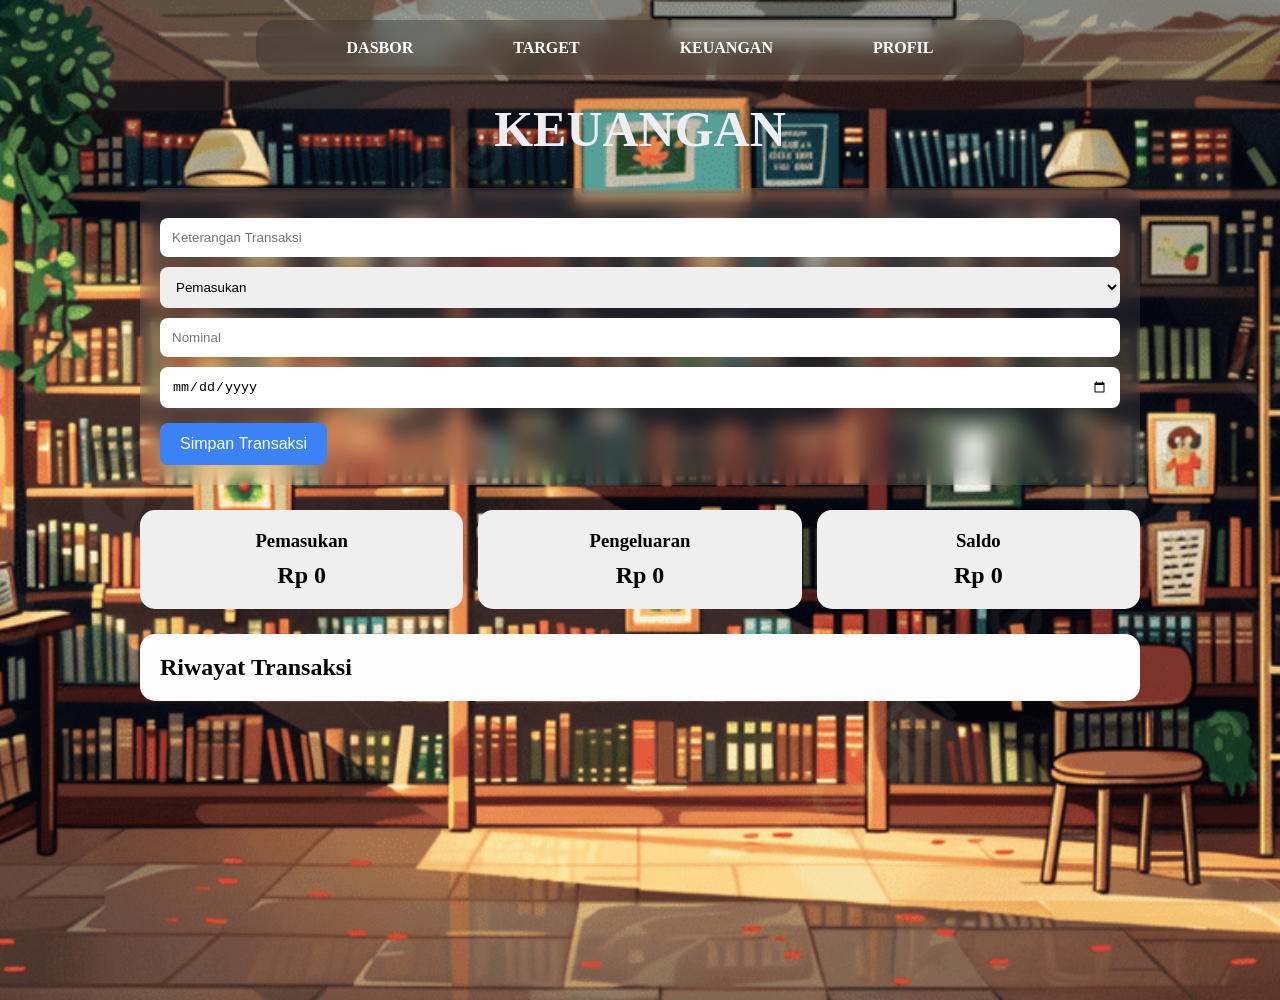
==== keuangan.html @ d0a08b33 "Update project" ====
<!DOCTYPE html>
<html lang="en">
<head>
    <meta charset="UTF-8">
    <meta name="viewport" content="width=device-width, initial-scale=1.0">
    <title>keuangan</title>
    <link rel="stylesheet" href="keuangan.css">
</head>
<body>
    <nav>
    
    <ul>
        <li><a href="index.html">DASBOR</a></li>
        <li><a href="target.html">TARGET</a></li>
        <li><a href="keuangan.html">KEUANGAN</a></li>
        <li><a href="profil.html">PROFIL</a></li>
    </ul>
   </nav>

   <div class="container">

    <h1>KEUANGAN</h1>

    <div class="form-box">

        <input
            type="text"
            id="keterangan"
            placeholder="Keterangan Transaksi">

        <select id="jenis">
            <option value="pemasukan">Pemasukan</option>
            <option value="pengeluaran">Pengeluaran</option>
        </select>

        <input
            type="number"
            id="nominal"
            placeholder="Nominal">

        <input
            type="date"
            id="tanggal">

        <button onclick="tambahData()">
            Simpan Transaksi
        </button>

    </div>

    <div class="summary">

        <div class="card">
            <h3> Pemasukan</h3>
            <h2 id="totalMasuk">Rp 0</h2>
        </div>

        <div class="card">
            <h3> Pengeluaran</h3>
            <h2 id="totalKeluar">Rp 0</h2>
        </div>

        <div class="card">
            <h3> Saldo</h3>
            <h2 id="saldo">Rp 0</h2>
        </div>

    </div>

    <div class="transaksi">

        <h2>Riwayat Transaksi</h2>

        <div id="listTransaksi"></div>

    </div>

</div>
<script src="keuangan.js"></script>
</body>
</html>
---- keuangan.css ----
*{
    margin:0;
    padding:0;
    box-sizing:border-box;
}


body{
    min-height:100vh;
    background-image:url(walpaperbuku.jpg);
    background-size:cover;
    background-position:center;
    background-repeat:no-repeat;

}


/* NAVBAR */
nav{
    position:fixed;
    top:20px;
    left:50%;
    transform:translateX(-50%);

    width:60%;
    min-height:55px;

    background:#22222253;
    padding:0 30px;

    display:flex;
    justify-content:center;
    align-items:center;

    backdrop-filter:blur(10px);
    -webkit-backdrop-filter:blur(10px);

    border-radius:20px;
    z-index:10;
}


/* MENU */
ul{
    display:flex;
    justify-content:center;
    align-items:center;

    gap:100px;
    list-style:none;
}


a{
    color:white;
    text-decoration:none;
    font-size:16px;
    font-weight:600;
    transition:.3s;
}


a:hover{
    color:aqua;
}
.container{
    max-width:1000px;
    margin:auto;
}

h1{
    text-align:center;
    margin-bottom:30px;
    margin-top: 100px;
    color: rgb(236, 238, 243);
    font-family:fantasy;
    font-size: 50px;
}

.form-box{
    background:rgba(255,255,255,0.08);
    backdrop-filter:blur(10px);
    padding:20px;
    border-radius:15px;
    margin-bottom:25px;
}

input,
select{
    width:100%;
    padding:12px;
    margin-top:10px;
    border:none;
    border-radius:8px;
}

button{
    margin-top:15px;
    padding:12px 20px;
    border:none;
    border-radius:8px;
    cursor:pointer;
    background:#3b82f6;
    color:white;
    font-size:16px;
}

button:hover{
    background:#2563eb;
}

.summary{
    display:grid;
    grid-template-columns:repeat(auto-fit,minmax(220px,1fr));
    gap:15px;
    margin-bottom:25px;
}

.card{
    background:rgb(240, 239, 239);
    padding:20px;
    border-radius:15px;
    text-align:center;
}

.card h2{
    margin-top:10px;
}

.transaksi{
    background:rgb(252, 252, 253);
    padding:20px;
    border-radius:15px;
}

.item{
    display:flex;
    justify-content:space-between;
    align-items:center;
    padding:12px;
    margin-top:10px;
    background:rgba(255,255,255,0.08);
    border-radius:10px;
    flex-wrap:wrap;
}

.hapus{
    background:#ef4444;
}

.hapus:hover{
    background:#dc2626;
}

@media(max-width:768px){

    body{
        padding:15px;
    }

    .item{
        flex-direction:column;
        gap:10px;
        align-items:flex-start;
    }
}
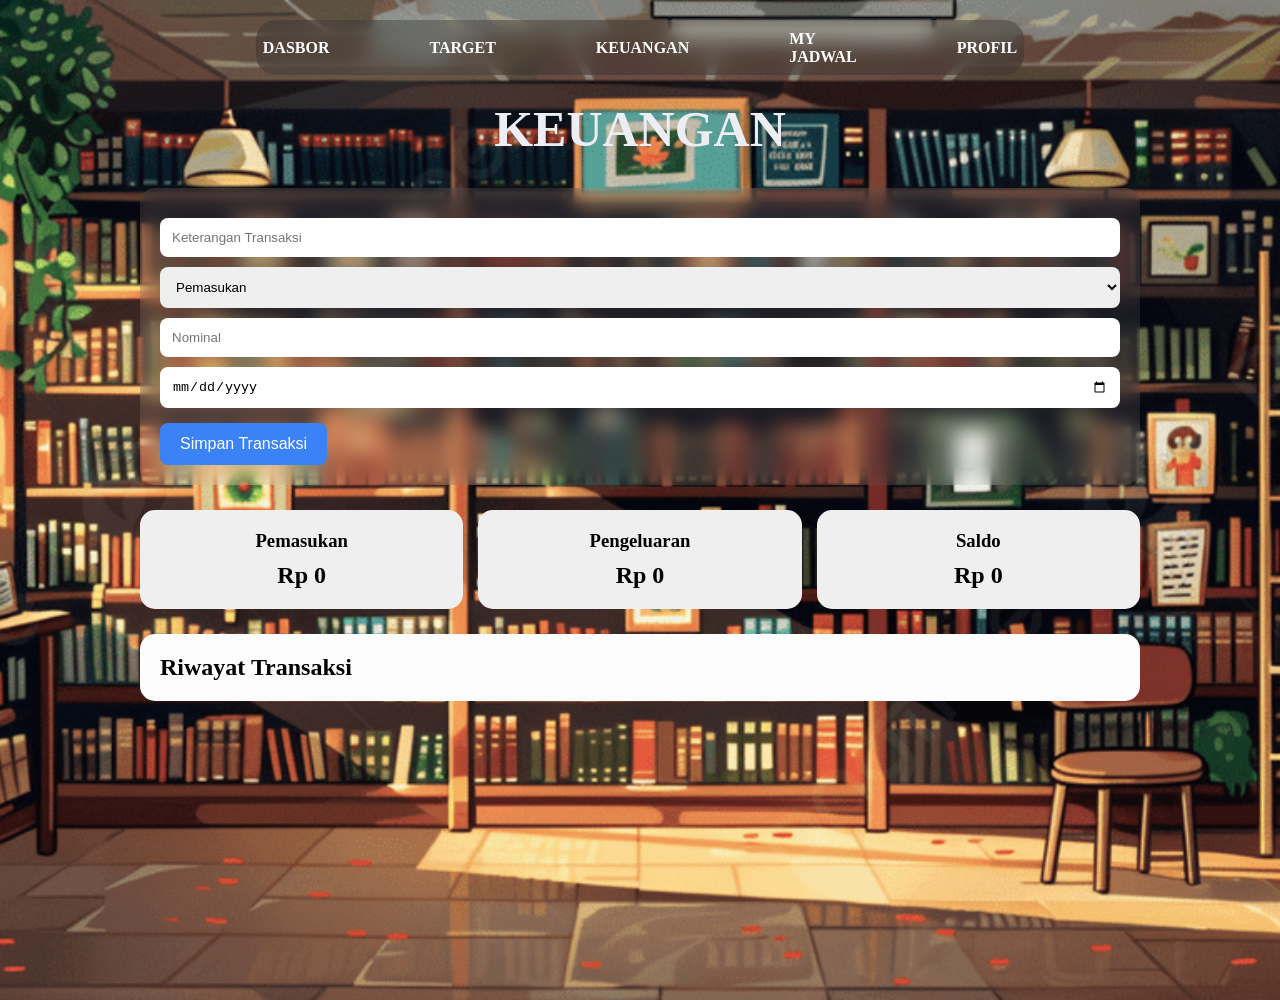
==== commit 9318ecd7: "Update project" ====
--- a/keuangan.html
+++ b/keuangan.html
@@ -13,6 +13,7 @@
         <li><a href="index.html">DASBOR</a></li>
         <li><a href="target.html">TARGET</a></li>
         <li><a href="keuangan.html">KEUANGAN</a></li>
+        <a href="jadwal.html">MY JADWAL</a>
         <li><a href="profil.html">PROFIL</a></li>
     </ul>
    </nav>
--- a/keuangan.css
+++ b/keuangan.css
@@ -164,3 +164,111 @@
         align-items:flex-start;
     }
 }
+/* TABLET */
+@media (max-width: 992px){
+
+    nav{
+        width:80%;
+        padding:0 20px;
+    }
+
+    ul{
+        gap:40px;
+    }
+
+    h1{
+        font-size:40px;
+    }
+}
+
+
+/* MOBILE */
+@media (max-width: 768px){
+
+    body{
+        padding:15px;
+    }
+
+    nav{
+        width:90%;
+        padding:15px;
+        height:auto;
+    }
+
+    ul{
+        gap:20px;
+        flex-wrap:wrap;
+    }
+
+    a{
+        font-size:14px;
+    }
+
+    h1{
+        font-size:32px;
+        margin-top:120px;
+    }
+
+    .container{
+        width:100%;
+    }
+
+    .form-box{
+        padding:15px;
+    }
+
+    input,
+    select,
+    button{
+        font-size:14px;
+    }
+
+    .summary{
+        grid-template-columns:1fr;
+    }
+
+    .item{
+        flex-direction:column;
+        align-items:flex-start;
+        gap:10px;
+    }
+
+    .item button{
+        width:100%;
+    }
+}
+
+
+/* HP KECIL */
+@media (max-width: 480px){
+
+    nav{
+        width:95%;
+        border-radius:15px;
+    }
+
+    ul{
+        gap:12px;
+    }
+
+    a{
+        font-size:13px;
+    }
+
+    h1{
+        font-size:26px;
+        margin-top:140px;
+    }
+
+    .card{
+        padding:15px;
+    }
+
+    .card h2{
+        font-size:20px;
+    }
+
+    button{
+        width:100%;
+    }
+}
